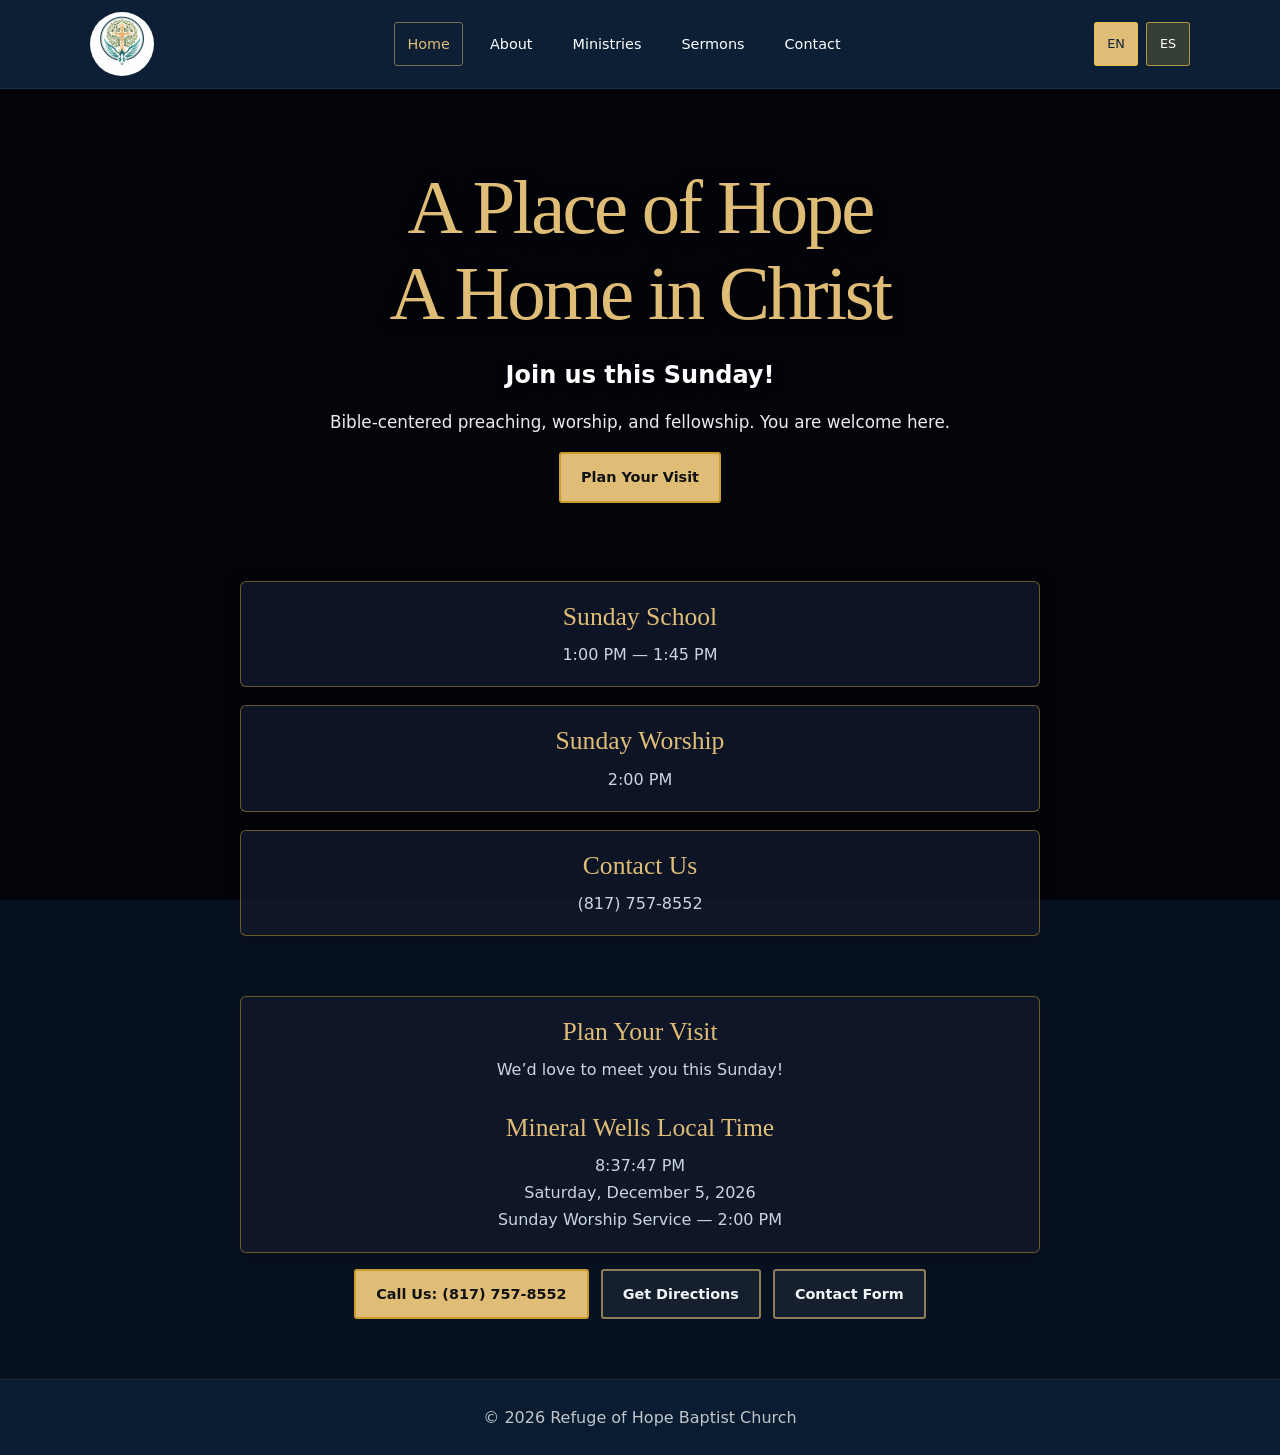
==== index.html @ 2da21e9d "Publish approved Website 2 Navy and Gold beta with bilingual contact forms" ====
<!DOCTYPE html>
<html lang="en" prefix="og: https://ogp.me/ns#">

<head>

  <meta charset="UTF-8" />

  <meta
    name="viewport"
    content="width=device-width, initial-scale=1.0"
  />

  <title data-meta-en="Refuge of Hope Baptist Church | Mineral Wells, Texas" data-meta-es="Iglesia Bautista Refugio de Esperanza | Mineral Wells, Texas">Refuge of Hope Baptist Church | Mineral Wells, Texas</title>

  <link
    rel="stylesheet"
    href="styles.css"
  />


  <!-- Mission 5F: one future canonical URL per bilingual page. -->
  <meta name="description" content="Visit Refuge of Hope Baptist Church in Mineral Wells, Texas. Sunday School is 1:00–1:45 PM and Sunday Worship begins at 2:00 PM." data-meta-en="Visit Refuge of Hope Baptist Church in Mineral Wells, Texas. Sunday School is 1:00–1:45 PM and Sunday Worship begins at 2:00 PM." data-meta-es="Visite la Iglesia Bautista Refugio de Esperanza en Mineral Wells, Texas. Escuela Dominical: 1:00–1:45 PM. Servicio dominical: 2:00 PM." />
  <link rel="canonical" href="https://refugeofhopebc.org/" />
  <link rel="icon" href="favicon.ico" sizes="16x16 32x32 48x48 256x256" type="image/x-icon" />
  <link rel="icon" href="assets/favicon-16.png" sizes="16x16" type="image/png" />
  <link rel="icon" href="assets/favicon-32.png" sizes="32x32" type="image/png" />
  <link rel="apple-touch-icon" href="assets/apple-touch-icon.png" sizes="180x180" />
  <meta property="og:title" content="Refuge of Hope Baptist Church | Mineral Wells, Texas" data-meta-en="Refuge of Hope Baptist Church | Mineral Wells, Texas" data-meta-es="Iglesia Bautista Refugio de Esperanza | Mineral Wells, Texas" />
  <meta property="og:description" content="Visit Refuge of Hope Baptist Church in Mineral Wells, Texas. Sunday School is 1:00–1:45 PM and Sunday Worship begins at 2:00 PM." data-meta-en="Visit Refuge of Hope Baptist Church in Mineral Wells, Texas. Sunday School is 1:00–1:45 PM and Sunday Worship begins at 2:00 PM." data-meta-es="Visite la Iglesia Bautista Refugio de Esperanza en Mineral Wells, Texas. Escuela Dominical: 1:00–1:45 PM. Servicio dominical: 2:00 PM." />
  <meta property="og:type" content="website" />
  <meta property="og:url" content="https://refugeofhopebc.org/" />
  <meta property="og:image" content="https://refugeofhopebc.org/assets/church-sharing.png" />
  <meta property="og:image:width" content="1200" />
  <meta property="og:image:height" content="630" />
  <meta property="og:image:type" content="image/png" />
  <meta property="og:image:alt" content="Refuge of Hope Baptist Church emblem and name on a navy background" data-meta-en="Refuge of Hope Baptist Church emblem and name on a navy background" data-meta-es="Emblema y nombre de Refuge of Hope Baptist Church sobre un fondo azul marino" />
  <meta property="og:site_name" content="Refuge of Hope Baptist Church" />
  <meta property="og:locale" content="en_US" data-meta-en="en_US" data-meta-es="es_US" />
  <meta name="twitter:card" content="summary_large_image" />
  <meta name="twitter:title" content="Refuge of Hope Baptist Church | Mineral Wells, Texas" data-meta-en="Refuge of Hope Baptist Church | Mineral Wells, Texas" data-meta-es="Iglesia Bautista Refugio de Esperanza | Mineral Wells, Texas" />
  <meta name="twitter:description" content="Visit Refuge of Hope Baptist Church in Mineral Wells, Texas. Sunday School is 1:00–1:45 PM and Sunday Worship begins at 2:00 PM." data-meta-en="Visit Refuge of Hope Baptist Church in Mineral Wells, Texas. Sunday School is 1:00–1:45 PM and Sunday Worship begins at 2:00 PM." data-meta-es="Visite la Iglesia Bautista Refugio de Esperanza en Mineral Wells, Texas. Escuela Dominical: 1:00–1:45 PM. Servicio dominical: 2:00 PM." />
  <meta name="twitter:image" content="https://refugeofhopebc.org/assets/church-sharing.png" />
  <meta name="twitter:image:alt" content="Refuge of Hope Baptist Church emblem and name on a navy background" data-meta-en="Refuge of Hope Baptist Church emblem and name on a navy background" data-meta-es="Emblema y nombre de Refuge of Hope Baptist Church sobre un fondo azul marino" />
</head>

<body>

  <!-- HEADER -->
  <header class="site-header">

    <div class="container header-inner">

      <a href="index.html" class="logo">

        <img
          src="assets/RefugeofHope.png"
          alt="Refuge of Hope Baptist Church Logo"
        />

      </a>

      <nav class="nav" aria-label="Main navigation">

        <a href="index.html" class="active" id="nav-home" aria-current="page">Home</a>
        <a href="about.html" id="nav-about">About</a>
        <a href="ministries.html" id="nav-ministries">Ministries</a>
        <a href="sermons.html" id="nav-sermons">Sermons</a>
        <a href="contact.html" id="nav-contact">Contact</a>

      </nav>

      <div class="lang-toggle">

        <button
          class="lang-btn active"
          id="english-btn"
          onclick="showEnglish()"
         aria-pressed="true" aria-label="English">
          EN
        </button>

        <button
          class="lang-btn"
          id="spanish-btn"
          onclick="showSpanish()"
         aria-pressed="false" aria-label="Español">
          ES
        </button>

      </div>

    </div>

  </header>

  <main>

  <!-- HERO -->
  <section class="hero">

    <div class="container">

      <div class="hero-inner">

        <h1 id="hero-title">
          A Place of Hope
          <br>
          A Home in Christ
        </h1>

        <h2 id="hero-subtitle">
          Join us this Sunday!
        </h2>

        <p id="hero-text">
          Bible-centered preaching, worship,
          and fellowship. You are welcome here.
        </p>

        <div class="cta-row">
          <a class="btn" href="#visitor-information" id="visit-shortcut">Plan Your Visit</a>
        </div>

      </div>

    </div>

  </section>

  <!-- SERVICE TIMES -->
  <section class="section">

    <div class="container">

      <div class="info-card">

        <h2 id="school-title">Sunday School</h2>

        <p>1:00 PM — 1:45 PM</p>

      </div>

      <br>

      <div class="info-card">

        <h2 id="worship-title">Sunday Worship</h2>

        <p>2:00 PM</p>

      </div>

      <br>

      <div class="info-card">

        <h2 id="contact-title">Contact Us</h2>

        <p>(817) 757-8552</p>

      </div>

    </div>

  </section>

  <!-- PLAN YOUR VISIT + CLOCK -->
  <section class="section" id="visitor-information" tabindex="-1" style="scroll-margin-top:110px;">

    <div class="container">

      <div class="info-card church-clock">

        <h2 id="visit-title">Plan Your Visit</h2>

        <p id="visit-text">We’d love to meet you this Sunday!</p>

        <br>

        <h3 id="clock-title">Mineral Wells Local Time</h3>

        <p id="time"></p>

        <p id="date"></p>

        <p id="service-reminder">
          Sunday Worship Service — 2:00 PM
        </p>

      </div>

      <div class="cta-row">

        <a
          href="tel:+18177578552"
          class="btn"
          id="call-btn"
        >
          Call Us: (817) 757-8552
        </a>

        <a
          href="https://www.google.com/maps?q=708+SE+5th+Street+Mineral+Wells,+Texas+76067"
          target="_blank"
          rel="noopener"
          class="btn btn-secondary"
          id="directions-btn"
        >
          Get Directions
        </a>

        <a
          href="contact.html"
          class="btn btn-secondary"
          id="contact-btn"
        >
          Contact Form
        </a>

      </div>

    </div>

  </section>

  </main>

  <!-- FOOTER -->
  <footer class="site-footer">

    <div class="container footer-inner">

      <p id="footer-text">
        © 2026 Refuge of Hope Baptist Church
      </p>

    </div>

  </footer>

  <!-- JAVASCRIPT -->
  <script>

    let currentLanguage = "en";

    function updateClock() {

      const now = new Date();

      const time = now.toLocaleTimeString(
        currentLanguage === "es" ? "es-US" : "en-US",
        { timeZone: "America/Chicago" }
      );

      const date = now.toLocaleDateString(
        currentLanguage === "es" ? "es-US" : "en-US",
        {
          timeZone: "America/Chicago",
          weekday: "long",
          year: "numeric",
          month: "long",
          day: "numeric"
        }
      );

      document.getElementById("time").innerHTML = time;

      document.getElementById("date").innerHTML = date;
    }

    setInterval(updateClock, 1000);

    updateClock();

    function showEnglish() {
      document.getElementById("visit-shortcut").textContent = "Plan Your Visit";

      currentLanguage = "en";

      document.getElementById("nav-home").textContent = "Home";
      document.getElementById("nav-about").textContent = "About";
      document.getElementById("nav-ministries").textContent = "Ministries";
      document.getElementById("nav-sermons").textContent = "Sermons";
      document.getElementById("nav-contact").textContent = "Contact";

      document.getElementById("hero-title").innerHTML =
        "A Place of Hope<br>A Home in Christ";

      document.getElementById("hero-subtitle").textContent =
        "Join us this Sunday!";

      document.getElementById("hero-text").textContent =
        "Bible-centered preaching, worship, and fellowship. You are welcome here.";

      document.getElementById("school-title").textContent =
        "Sunday School";

      document.getElementById("worship-title").textContent =
        "Sunday Worship";

      document.getElementById("contact-title").textContent =
        "Contact Us";

      document.getElementById("visit-title").textContent =
        "Plan Your Visit";

      document.getElementById("visit-text").textContent =
        "We’d love to meet you this Sunday!";

      document.getElementById("clock-title").textContent =
        "Mineral Wells Local Time";

      document.getElementById("service-reminder").textContent =
        "Sunday Worship Service — 2:00 PM";

      document.getElementById("call-btn").textContent =
        "Call Us: (817) 757-8552";

      document.getElementById("directions-btn").textContent =
        "Get Directions";

      document.getElementById("contact-btn").textContent =
        "Contact Form";

      document.getElementById("footer-text").textContent =
        "© 2026 Refuge of Hope Baptist Church";

      document.getElementById("english-btn").classList.add("active");
      document.getElementById("spanish-btn").classList.remove("active");

      updateClock();
    }

    function showSpanish() {
      document.getElementById("visit-shortcut").textContent = "Planee Su Visita";

      currentLanguage = "es";

      document.getElementById("nav-home").textContent = "Inicio";
      document.getElementById("nav-about").textContent = "Nosotros";
      document.getElementById("nav-ministries").textContent = "Ministerios";
      document.getElementById("nav-sermons").textContent = "Sermones";
      document.getElementById("nav-contact").textContent = "Contacto";

      document.getElementById("hero-title").innerHTML =
        "Un Lugar de Esperanza<br>Un Hogar en Cristo";

      document.getElementById("hero-subtitle").textContent =
        "¡Únase con nosotros este Domingo!";

      document.getElementById("hero-text").textContent =
        "Predicación centrada en la Biblia, adoración, y compañerismo. Usted es bienvenido aquí.";

      document.getElementById("school-title").textContent =
        "Escuela Dominical";

      document.getElementById("worship-title").textContent =
        "Servicio Dominical";

      document.getElementById("contact-title").textContent =
        "Contáctenos";

      document.getElementById("visit-title").textContent =
        "Planee Su Visita";

      document.getElementById("visit-text").textContent =
        "¡Nos encantaría conocerle este Domingo!";

      document.getElementById("clock-title").textContent =
        "Hora Local de Mineral Wells";

      document.getElementById("service-reminder").textContent =
        "Servicio Dominical — 2:00 PM";

      document.getElementById("call-btn").textContent =
        "Llámenos: (817) 757-8552";

      document.getElementById("directions-btn").textContent =
        "Cómo Llegar";

      document.getElementById("contact-btn").textContent =
        "Formulario de Contacto";

      document.getElementById("footer-text").textContent =
        "© 2026 Iglesia Bautista Refugio de Esperanza";

      document.getElementById("spanish-btn").classList.add("active");
      document.getElementById("english-btn").classList.remove("active");

      updateClock();
    }

  </script>

  <script src="metadata-language.js?v=5f"></script>
  <script src="language-preference.js?v=5f"></script>
</body>

</html>
---- styles.css ----
/* =========================================
   REFUGE OF HOPE BAPTIST CHURCH
   MASTER STYLESHEET
========================================= */

:root{

  --text: #f9fafb;
  --muted: rgba(255,255,255,.75);

  --accent: #f4c542;
  --accent-border: #c89b2c;
  --accent-hover: #e6b937;

  --navy: #0f172a;
  --navy-light: #1e293b;

  --card-text: #1f2937;
  --card-muted: #374151;

  --border: rgba(255,255,255,.10);

  --radius: 18px;
}

/* =========================================
   RESET
========================================= */

*{
  box-sizing: border-box;
  margin: 0;
  padding: 0;
}

html{
  scroll-behavior: smooth;
}

body{

  font-family:
    system-ui,
    -apple-system,
    Segoe UI,
    Roboto,
    Arial,
    sans-serif;

  background: #081120;

  color: var(--text);

  line-height: 1.6;
}

a{
  color: inherit;
  text-decoration: none;
}

img{
  max-width: 100%;
  display: block;
}

.container{

  width: 100%;
  max-width: 1200px;

  margin: 0 auto;

  padding: 0 20px;
}

/* =========================================
   GLOBAL BACKGROUND
========================================= */

body::before{

  content: "";

  position: fixed;

  inset: 0;

  background:
    linear-gradient(
      rgba(0,0,0,.72),
      rgba(0,0,0,.72)
    ),

    url("https://images.unsplash.com/photo-1504052434569-70ad5836ab65?q=80&w=1600&auto=format&fit=crop")
    center/cover no-repeat;

  z-index: -2;
}

/* =========================================
   HEADER
========================================= */

.site-header{

  position: sticky;

  top: 0;

  z-index: 1000;

  background: rgba(8,17,32,.88);

  backdrop-filter: blur(12px);

  border-bottom:
    1px solid rgba(255,255,255,.08);

  padding: 14px 0;
}

.header-inner{

  display: flex;

  align-items: center;

  justify-content: space-between;

  gap: 18px;

  flex-wrap: wrap;
}

.logo img{

  height: 90px;

  width: auto;
}

/* =========================================
   NAVIGATION
========================================= */

.nav{

  display: flex;

  align-items: center;

  gap: 14px;

  flex-wrap: wrap;
}

.nav a{

  padding: 10px 16px;

  border-radius: 14px;

  border:
    1px solid rgba(245,197,66,.65);

  background:
    rgba(245,197,66,.16);

  color: white;

  font-weight: 700;

  transition: all .2s ease;
}

.nav a:hover{

  background:
    rgba(245,197,66,.32);

  transform: translateY(-2px);
}

.nav a.active{

  background:
    rgba(245,197,66,.50);

  border-color:
    rgba(245,197,66,1);
}

/* =========================================
   LANGUAGE BUTTONS
========================================= */

.lang-toggle{

  display: flex;

  align-items: center;

  gap: 8px;
}

.lang-btn{

  padding: 6px 10px;

  border-radius: 10px;

  border:
    1px solid rgba(245,197,66,.65);

  background:
    rgba(245,197,66,.18);

  color: white;

  font-weight: 700;

  cursor: pointer;

  transition: all .2s ease;
}

.lang-btn:hover,
.lang-btn.active{

  background:
    rgba(245,197,66,.45);
}


/* =========================================
   HERO
========================================= */

.hero{

  min-height: 50vh;

  display: flex;

  align-items: center;

  justify-content: center;

  text-align: center;

  padding: 90px 20px 60px;
}

/* PERFECT CENTERING */
.hero .container{

  width: 100%;

  display: flex;

  justify-content: center;

  align-items: center;
}

.hero-inner{

  max-width: 850px;

  width: 100%;

  margin: 0 auto;

  text-align: center;
}

.hero h1,
.hero-text h1{

  font-size:
    clamp(2.8rem, 6vw, 5rem);

  margin-bottom: 12px;

  color: white;

  line-height: 1.1;

  text-align: center;

  text-shadow:
    0 3px 14px rgba(0,0,0,.45);
}

.hero-address{

  color:
    rgba(255,255,255,.88);

  margin-bottom: 24px;

  font-size: 2rem;

  text-align: center;
}

/* GOLD SLOGAN */
.hero h2,
.hero-text h2,
#english-content h2,
#spanish-content h2{

  font-size:
    clamp(2rem, 5vw, 3.3rem);

  line-height: 1.2;

  color: var(--accent);

  margin-bottom: 18px;

  font-weight: 800;

  text-align: center;

  text-shadow:
    0 2px 12px rgba(0,0,0,.45);
}

.hero :is(h2,h3),
.hero-text :is(h2,h3){

  font-size: 1.5rem;

  margin-bottom: 12px;

  color: white;

  text-align: center;

  text-shadow:
    0 2px 10px rgba(0,0,0,.35);
}

.hero p,
.hero-text p{

  max-width: 700px;

  margin: 0 auto;

  color:
    rgba(255,255,255,.92);

  font-size: 1.05rem;

  text-align: center;
}

/* =========================================
   SMALL HERO
========================================= */

.hero-small{

  padding: 110px 20px 70px;

  text-align: center;
}

.hero-small h1{

  font-size:
    clamp(2.2rem, 5vw, 4rem);

  margin-bottom: 18px;

  color: white;

  text-align: center;

  text-shadow:
    0 3px 14px rgba(0,0,0,.45);
}

.hero-small p{

  max-width: 760px;

  margin: 0 auto;

  color:
    rgba(255,255,255,.88);

  font-size: 1.08rem;

  line-height: 1.8;

  text-align: center;
}












/* =========================================
   PAGE HERO
========================================= */

.page-hero{

  padding: 110px 20px;

  text-align: center;
}

.page-hero h1{

  font-size:
    clamp(2.2rem, 5vw, 4rem);

  margin-bottom: 18px;
}

.hero-subtitle{

  max-width: 750px;

  margin: 0 auto;

  color:
    rgba(255,255,255,.88);

  font-size: 1.1rem;
}

/* =========================================
   SECTIONS
========================================= */

.section{
  padding: 70px 0;
}

.hidden{
  display: none;
}

/* =========================================
   CARD SYSTEM
========================================= */

.info-card,
.card{

  background:
    rgba(255,255,255,.96);

  color: var(--card-text);

  border-radius: var(--radius);

  padding: 34px;

  text-align: center;

  min-height: 260px;

  display: flex;

  flex-direction: column;

  justify-content: center;

  box-shadow:
    0 8px 24px rgba(0,0,0,.22);

  transition:
    transform .25s ease,
    box-shadow .25s ease;
}

.info-card:hover,
.card:hover{

  transform: translateY(-5px);

  box-shadow:
    0 12px 30px rgba(0,0,0,.30);
}

.info-card :is(h2,h3),
.card :is(h2,h3){

  margin-bottom: 14px;

  color: var(--navy);

  font-size: 1.4rem;
}

.card-text,
.info-card p,
.card p{

  color: var(--card-muted);

  line-height: 1.8;
}

/* =========================================
   BUTTONS
========================================= */

.cta-row{

  display: flex;

  gap: 14px;

  flex-wrap: wrap;

  justify-content: center;

  margin-top: 24px;
}

.btn{

  display: inline-block;

  padding: 13px 20px;

  border-radius: 14px;

  border:
    2px solid var(--accent-border);

  background: var(--accent);

  color: #111111;

  font-weight: 800;

  transition: all .2s ease;
}

.btn:hover{

  background: var(--accent-hover);

  transform: translateY(-2px);
}

.btn-secondary{

  background: #f4f4f4;

  border:
    2px solid #a0a0a0;

  color: #111111;
}

.btn-secondary:hover{
  background: #e7e7e7;
}

/* =========================================
   CONTACT PAGE
========================================= */

.contact-layout{

  display: grid;

  grid-template-columns: 1fr 1.45fr;

  gap: 34px;

  align-items: stretch;

  margin-top: 40px;
}

.contact-left{

  display: flex;

  flex-direction: column;

  gap: 34px;

  height: 100%;
}

.contact-left .info-card{

  flex: 1;
}

/* =========================================
   FORM CARD
========================================= */

.form-card{

  background:
    rgba(255,255,255,.06);

  border:
    1px solid rgba(255,255,255,.10);

  border-radius: var(--radius);

  padding: 28px;

  backdrop-filter: blur(8px);

  box-shadow:
    0 8px 24px rgba(0,0,0,.30);

  display: flex;

  flex-direction: column;

  justify-content: space-between;
}

.form-card :is(h2,h3){

  text-align: center;

  color: white;

  margin-bottom: 18px;

  font-size: 1.5rem;
}

.form-wrapper{

  width: 100%;

  height: 720px;

  overflow: hidden;

  border-radius: 16px;

  background: white;

  box-shadow:
    0 6px 18px rgba(0,0,0,.22);
}

.form-wrapper iframe{

  width: 100%;

  height: 720px;

  border: none;

  display: block;
}

.form-note{

  text-align: center;

  margin-top: 18px;

  color:
    rgba(255,255,255,.78);

  line-height: 1.7;
}

/* =========================================
   FOOTER
========================================= */

.site-footer{

  margin-top: 60px;

  padding: 24px 0;

  border-top:
    1px solid rgba(255,255,255,.08);

  background:
    rgba(0,0,0,.20);
}

.footer-inner{

  display: flex;

  justify-content: center;

  text-align: center;

  color:
    rgba(255,255,255,.75);
}

/* =========================================
   MOBILE
========================================= */

@media (max-width: 950px){

  .contact-layout{

    grid-template-columns: 1fr;
  }

  .contact-left{

    gap: 24px;
  }
}

@media (max-width: 768px){

  .header-inner{

    flex-direction: column;

    justify-content: center;
  }

  .nav{

    justify-content: center;
  }

  .logo img{

    height: 74px;
  }

  .hero{

    padding:
      120px 20px 90px;
  }

  .page-hero{

    padding:
      90px 20px;
  }

  .cta-row{

    flex-direction: column;

    align-items: center;
  }

  .btn{

    width: 100%;

    max-width: 320px;

    text-align: center;
  }

  .form-wrapper,
  .form-wrapper iframe{

    height: 760px;
  }

  .info-card,
  .card{

    min-height: auto;
  }
}
/* Refined Navy & Gold presentation. Original HTML and wording unchanged. */
:root{--accent:#dfbd77;--accent-border:#c89b2c;--accent-hover:#efcf89;--card-text:#f1f5f9;--card-muted:#cbd5e1;--radius:6px}
body{position:relative;isolation:isolate;line-height:1.7}
body::before{z-index:0;pointer-events:none}
body>main,body>.hero,body>.section,body>.site-footer{position:relative;z-index:1}
.site-header{background:rgba(13,33,57,.94);padding:12px 0;z-index:1000}
.container{max-width:1140px}
.logo img{height:64px;border-radius:50%}
.nav{gap:14px}
.nav a{background:transparent;border-color:transparent;border-radius:3px;font-size:.9rem;padding:9px 12px;font-weight:500}
.nav a:hover{background:rgba(223,189,119,.12);transform:none}
.nav a.active{background:transparent;color:#dfbd77;border-color:rgba(223,189,119,.5)}
.lang-btn{border-radius:3px;font:inherit;font-size:.8rem}
.lang-btn.active{background:#dfbd77;color:#10243c}
.hero{min-height:0;padding:76px 20px 48px}
.hero h1,.hero h2,.hero-small h1,.page-hero h1{font-family:Georgia,'Times New Roman',serif;font-weight:400;letter-spacing:-.035em}
.hero h2{font-size:clamp(2.6rem,6vw,5rem);line-height:1.12;color:#dfbd77}
.hero-small{padding:64px 20px 30px}
.hero-small h1{font-size:clamp(2.4rem,5vw,4rem)}
.hero-small p{line-height:1.75}
.section{padding:30px 0}
.info-card,.card,.form-card{background:rgba(15,23,42,.88);color:#f1f5f9;height:auto;min-height:0;max-height:none;border:1px solid rgba(200,155,44,.5);padding:18px 24px;box-shadow:0 5px 18px rgba(0,0,0,.2);justify-content:flex-start}
.info-card,.card{width:100%;max-width:800px;margin-left:auto;margin-right:auto}
.info-card :is(h2,h3),.card :is(h2,h3),.church-clock h2{font-family:Georgia,'Times New Roman',serif;font-weight:400;color:#dfbd77;font-size:1.6rem;line-height:1.3;margin-bottom:8px}
.info-card p,.card p,.belief-list{color:#cbd5e1;line-height:1.7}
.info-card:hover,.card:hover{transform:none}
.about-card+.about-card{margin-top:18px}
.info-card+br{display:none}
.info-card+br+.info-card{margin-top:18px}
.belief-list{max-width:680px;margin:0 auto;padding-left:22px;text-align:left}
.belief-list li+li{margin-top:5px}
.btn{border-radius:3px;background:#dfbd77;border-color:#c89b2c;padding:11px 20px;font-size:.9rem;font-weight:700}
.btn-secondary{background:rgba(255,255,255,.06);color:#f1f5f9;border-color:rgba(223,189,119,.6)}
.btn-secondary:hover{background:rgba(223,189,119,.15)}
.cta-row{margin-top:16px;gap:12px}
.contact-grid{display:grid;grid-template-columns:minmax(0,1fr) minmax(0,1.45fr);align-items:start;gap:24px;margin-top:28px}
.contact-left{height:auto}.contact-left .info-card{flex:initial;max-width:100%}.contact-right,.contact-left{min-width:0}
.contact-divider{border:0;border-top:1px solid rgba(200,155,44,.4);margin:18px 0}
.form-wrapper,.form-wrapper iframe{height:950px}
.site-footer{margin-top:30px;background:rgba(11,30,52,.9)}
.pastor-photo{max-width:280px;margin:0 auto 15px}
:focus-visible{outline:3px solid #dfbd77;outline-offset:4px}
@media(max-width:950px){.contact-grid{grid-template-columns:minmax(0,1fr)}}
@media(max-width:768px){.site-header{position:relative}.header-inner{gap:12px}.logo img{height:58px}.nav{gap:6px}.nav a{font-size:.85rem;padding:8px 10px}.nav>div:not(.hidden){display:flex;justify-content:center;flex-wrap:wrap;gap:6px}.hero{padding:48px 5px 30px}.hero-small{padding:40px 0 24px}.section{padding:24px 0}.info-card,.card,.form-card{padding:14px 16px}.hero :is(h2,h3){font-size:1.2rem}}
@media(prefers-reduced-motion:reduce){html{scroll-behavior:auto}*,*::before,*::after{transition:none!important;animation:none!important}}

/* Pastor/family photograph left; complete original welcome right. */
.pastor-section{max-width:1040px;display:grid;grid-template-columns:minmax(230px,.85fr) minmax(0,1.3fr);column-gap:40px;row-gap:12px;padding:30px;align-items:center;text-align:left}
.pastor-family-photo{grid-column:1;grid-row:1 / 3;min-height:340px;align-self:stretch;background:rgba(30,41,59,.75);border:1px solid rgba(200,155,44,.5);border-radius:5px;display:flex;flex-direction:column;align-items:center;justify-content:center;text-align:center;padding:24px;color:#cbd5e1}
.pastor-family-photo>span{font-size:72px;color:#dfbd77;opacity:.65}
.pastor-family-photo small{font-size:.85rem;max-width:210px}
.pastor-section>:is(h2,h3){grid-column:2;align-self:end;margin-bottom:0;font-size:2rem}
.pastor-section>p{grid-column:2;align-self:start}
@media(max-width:768px){.pastor-section{grid-template-columns:minmax(0,1fr);padding:18px;row-gap:18px}.pastor-family-photo{grid-column:1;grid-row:auto;min-height:240px}.pastor-section>:is(h2,h3),.pastor-section>p{grid-column:1}.pastor-section>:is(h2,h3){font-size:1.7rem}}

/* Approved original photograph: full image, without cropping or alteration. */
.pastor-family-photo{padding:0;min-height:0;align-self:center;overflow:hidden;background:transparent}
.pastor-family-photo img{display:block;width:100%;height:auto;max-width:100%}
@media(max-width:768px){.pastor-family-photo{min-height:0;width:100%;max-width:340px;justify-self:center}}

/* Compact portrait height; retain the full photograph without cropping. */
.pastor-family-photo{height:auto;max-height:400px;width:auto;max-width:100%;justify-self:center}
.pastor-family-photo img{width:auto;height:auto;max-height:400px;max-width:100%;object-fit:contain}
@media(max-width:768px){.pastor-family-photo{width:auto;max-height:320px}.pastor-family-photo img{max-height:320px;width:auto}}

/* Closer portrait framing inside the existing left-hand box; source photo unchanged. */
.pastor-family-photo{width:100%;height:430px;max-height:none;max-width:100%;justify-self:stretch;align-self:center}
.pastor-family-photo img{width:100%;height:100%;max-height:none;max-width:100%;object-fit:cover;object-position:50% 38%}
@media(max-width:768px){.pastor-family-photo{width:100%;height:390px;max-height:none;max-width:340px;justify-self:center}.pastor-family-photo img{width:100%;height:100%;max-height:none;object-fit:cover;object-position:50% 38%}}

/* Move the visible frame downward to remove more space above the couple. */
.pastor-family-photo img{object-position:50% 60%}

/* Restore headroom after the lower framing trial. */
.pastor-family-photo img{object-position:50% 43%}

/* Gentler framing with a little more headroom. */
.pastor-family-photo img{object-position:50% 40%}

/* Slightly less headroom; modest adjustment from 40%, below the 60% trial. */
.pastor-family-photo img{object-position:50% 45%}

/* Small framing adjustment: 45% to 47%. */
.pastor-family-photo img{object-position:50% 47%}

/* Small framing adjustment: 47% to 49%. */
.pastor-family-photo img{object-position:50% 49%}

/* Mission 5E: accessible heading semantics retain the approved visual treatment. */
.hero h1#hero-title{font-size:clamp(2.6rem,6vw,5rem);line-height:1.12;color:#dfbd77;margin-bottom:18px;font-weight:400;letter-spacing:-.035em}
/* Improve tap areas without changing colors, card sizes or photograph framing. */
.nav a,.lang-btn{min-height:44px;display:inline-flex;align-items:center;justify-content:center}
.lang-btn{min-width:44px}

/* Keep the original welcome subtitle appearance after semantic heading correction. */
.hero #hero-subtitle{font-family:inherit;font-weight:700;letter-spacing:normal;font-size:1.5rem;line-height:1.7;color:white;margin-bottom:12px}
@media(max-width:768px){.hero #hero-subtitle{font-size:1.2rem}}

/* Retain ministry-card typography: existing language-container h2 rules are for large section headings. */
#english-content .info-card h2,#spanish-content .info-card h2{font-size:1.6rem;line-height:1.3;font-family:Georgia,"Times New Roman",serif;font-weight:400;letter-spacing:normal;margin-bottom:8px;text-shadow:none}

/* Mission 5G: show the complete temporary solo portrait inside the approved frame. */
#pastor-family-image{object-fit:contain;object-position:center}
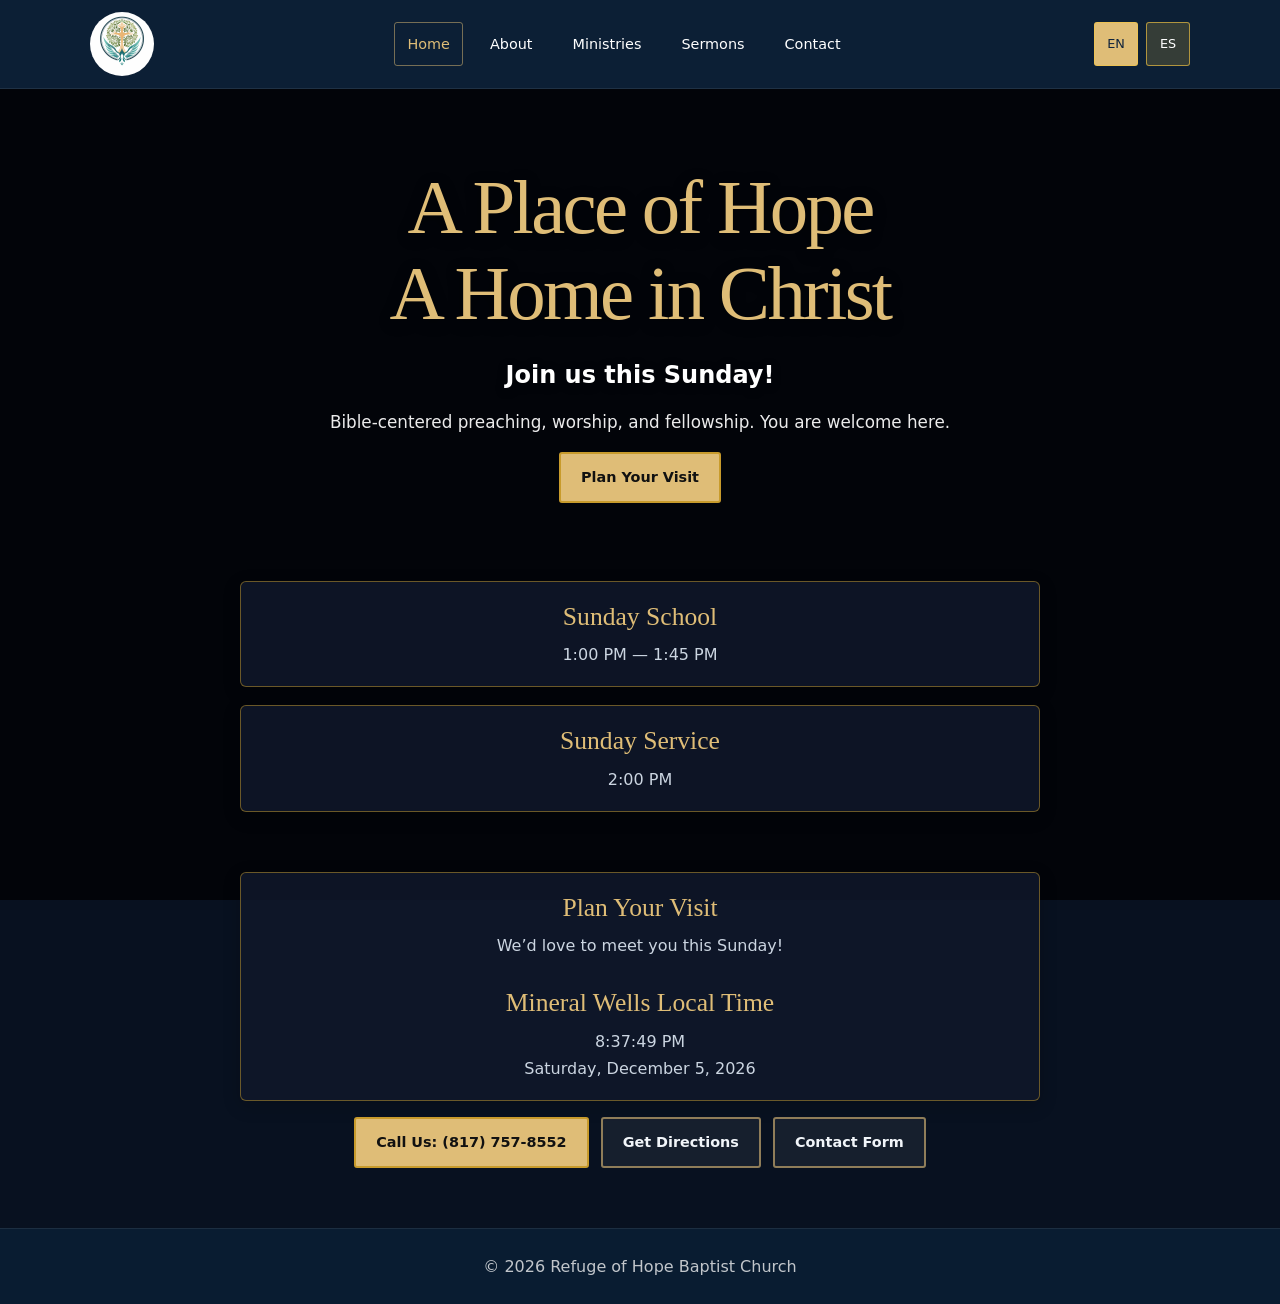
==== commit 3ebef733: "Polish beta home cards and standardize bilingual service terminology" ====
--- a/index.html
+++ b/index.html
@@ -19,14 +19,14 @@
 
 
   <!-- Mission 5F: one future canonical URL per bilingual page. -->
-  <meta name="description" content="Visit Refuge of Hope Baptist Church in Mineral Wells, Texas. Sunday School is 1:00–1:45 PM and Sunday Worship begins at 2:00 PM." data-meta-en="Visit Refuge of Hope Baptist Church in Mineral Wells, Texas. Sunday School is 1:00–1:45 PM and Sunday Worship begins at 2:00 PM." data-meta-es="Visite la Iglesia Bautista Refugio de Esperanza en Mineral Wells, Texas. Escuela Dominical: 1:00–1:45 PM. Servicio dominical: 2:00 PM." />
+  <meta name="description" content="Visit Refuge of Hope Baptist Church in Mineral Wells, Texas. Sunday School is 1:00–1:45 PM and Sunday Service begins at 2:00 PM." data-meta-en="Visit Refuge of Hope Baptist Church in Mineral Wells, Texas. Sunday School is 1:00–1:45 PM and Sunday Service begins at 2:00 PM." data-meta-es="Visite la Iglesia Bautista Refugio de Esperanza en Mineral Wells, Texas. Escuela Dominical: 1:00–1:45 PM. Servicio Dominical: 2:00 PM." />
   <link rel="canonical" href="https://refugeofhopebc.org/" />
   <link rel="icon" href="favicon.ico" sizes="16x16 32x32 48x48 256x256" type="image/x-icon" />
   <link rel="icon" href="assets/favicon-16.png" sizes="16x16" type="image/png" />
   <link rel="icon" href="assets/favicon-32.png" sizes="32x32" type="image/png" />
   <link rel="apple-touch-icon" href="assets/apple-touch-icon.png" sizes="180x180" />
   <meta property="og:title" content="Refuge of Hope Baptist Church | Mineral Wells, Texas" data-meta-en="Refuge of Hope Baptist Church | Mineral Wells, Texas" data-meta-es="Iglesia Bautista Refugio de Esperanza | Mineral Wells, Texas" />
-  <meta property="og:description" content="Visit Refuge of Hope Baptist Church in Mineral Wells, Texas. Sunday School is 1:00–1:45 PM and Sunday Worship begins at 2:00 PM." data-meta-en="Visit Refuge of Hope Baptist Church in Mineral Wells, Texas. Sunday School is 1:00–1:45 PM and Sunday Worship begins at 2:00 PM." data-meta-es="Visite la Iglesia Bautista Refugio de Esperanza en Mineral Wells, Texas. Escuela Dominical: 1:00–1:45 PM. Servicio dominical: 2:00 PM." />
+  <meta property="og:description" content="Visit Refuge of Hope Baptist Church in Mineral Wells, Texas. Sunday School is 1:00–1:45 PM and Sunday Service begins at 2:00 PM." data-meta-en="Visit Refuge of Hope Baptist Church in Mineral Wells, Texas. Sunday School is 1:00–1:45 PM and Sunday Service begins at 2:00 PM." data-meta-es="Visite la Iglesia Bautista Refugio de Esperanza en Mineral Wells, Texas. Escuela Dominical: 1:00–1:45 PM. Servicio Dominical: 2:00 PM." />
   <meta property="og:type" content="website" />
   <meta property="og:url" content="https://refugeofhopebc.org/" />
   <meta property="og:image" content="https://refugeofhopebc.org/assets/church-sharing.png" />
@@ -38,7 +38,7 @@
   <meta property="og:locale" content="en_US" data-meta-en="en_US" data-meta-es="es_US" />
   <meta name="twitter:card" content="summary_large_image" />
   <meta name="twitter:title" content="Refuge of Hope Baptist Church | Mineral Wells, Texas" data-meta-en="Refuge of Hope Baptist Church | Mineral Wells, Texas" data-meta-es="Iglesia Bautista Refugio de Esperanza | Mineral Wells, Texas" />
-  <meta name="twitter:description" content="Visit Refuge of Hope Baptist Church in Mineral Wells, Texas. Sunday School is 1:00–1:45 PM and Sunday Worship begins at 2:00 PM." data-meta-en="Visit Refuge of Hope Baptist Church in Mineral Wells, Texas. Sunday School is 1:00–1:45 PM and Sunday Worship begins at 2:00 PM." data-meta-es="Visite la Iglesia Bautista Refugio de Esperanza en Mineral Wells, Texas. Escuela Dominical: 1:00–1:45 PM. Servicio dominical: 2:00 PM." />
+  <meta name="twitter:description" content="Visit Refuge of Hope Baptist Church in Mineral Wells, Texas. Sunday School is 1:00–1:45 PM and Sunday Service begins at 2:00 PM." data-meta-en="Visit Refuge of Hope Baptist Church in Mineral Wells, Texas. Sunday School is 1:00–1:45 PM and Sunday Service begins at 2:00 PM." data-meta-es="Visite la Iglesia Bautista Refugio de Esperanza en Mineral Wells, Texas. Escuela Dominical: 1:00–1:45 PM. Servicio Dominical: 2:00 PM." />
   <meta name="twitter:image" content="https://refugeofhopebc.org/assets/church-sharing.png" />
   <meta name="twitter:image:alt" content="Refuge of Hope Baptist Church emblem and name on a navy background" data-meta-en="Refuge of Hope Baptist Church emblem and name on a navy background" data-meta-es="Emblema y nombre de Refuge of Hope Baptist Church sobre un fondo azul marino" />
 </head>
@@ -144,21 +144,12 @@
 
       <div class="info-card">
 
-        <h2 id="worship-title">Sunday Worship</h2>
+        <h2 id="worship-title">Sunday Service</h2>
 
         <p>2:00 PM</p>
 
       </div>
 
-      <br>
-
-      <div class="info-card">
-
-        <h2 id="contact-title">Contact Us</h2>
-
-        <p>(817) 757-8552</p>
-
-      </div>
 
     </div>
 
@@ -183,9 +174,6 @@
 
         <p id="date"></p>
 
-        <p id="service-reminder">
-          Sunday Worship Service — 2:00 PM
-        </p>
 
       </div>
 
@@ -296,10 +284,7 @@
         "Sunday School";
 
       document.getElementById("worship-title").textContent =
-        "Sunday Worship";
-
-      document.getElementById("contact-title").textContent =
-        "Contact Us";
+        "Sunday Service";
 
       document.getElementById("visit-title").textContent =
         "Plan Your Visit";
@@ -309,9 +294,6 @@
 
       document.getElementById("clock-title").textContent =
         "Mineral Wells Local Time";
-
-      document.getElementById("service-reminder").textContent =
-        "Sunday Worship Service — 2:00 PM";
 
       document.getElementById("call-btn").textContent =
         "Call Us: (817) 757-8552";
@@ -357,9 +339,6 @@
       document.getElementById("worship-title").textContent =
         "Servicio Dominical";
 
-      document.getElementById("contact-title").textContent =
-        "Contáctenos";
-
       document.getElementById("visit-title").textContent =
         "Planee Su Visita";
 
@@ -368,9 +347,6 @@
 
       document.getElementById("clock-title").textContent =
         "Hora Local de Mineral Wells";
-
-      document.getElementById("service-reminder").textContent =
-        "Servicio Dominical — 2:00 PM";
 
       document.getElementById("call-btn").textContent =
         "Llámenos: (817) 757-8552";
